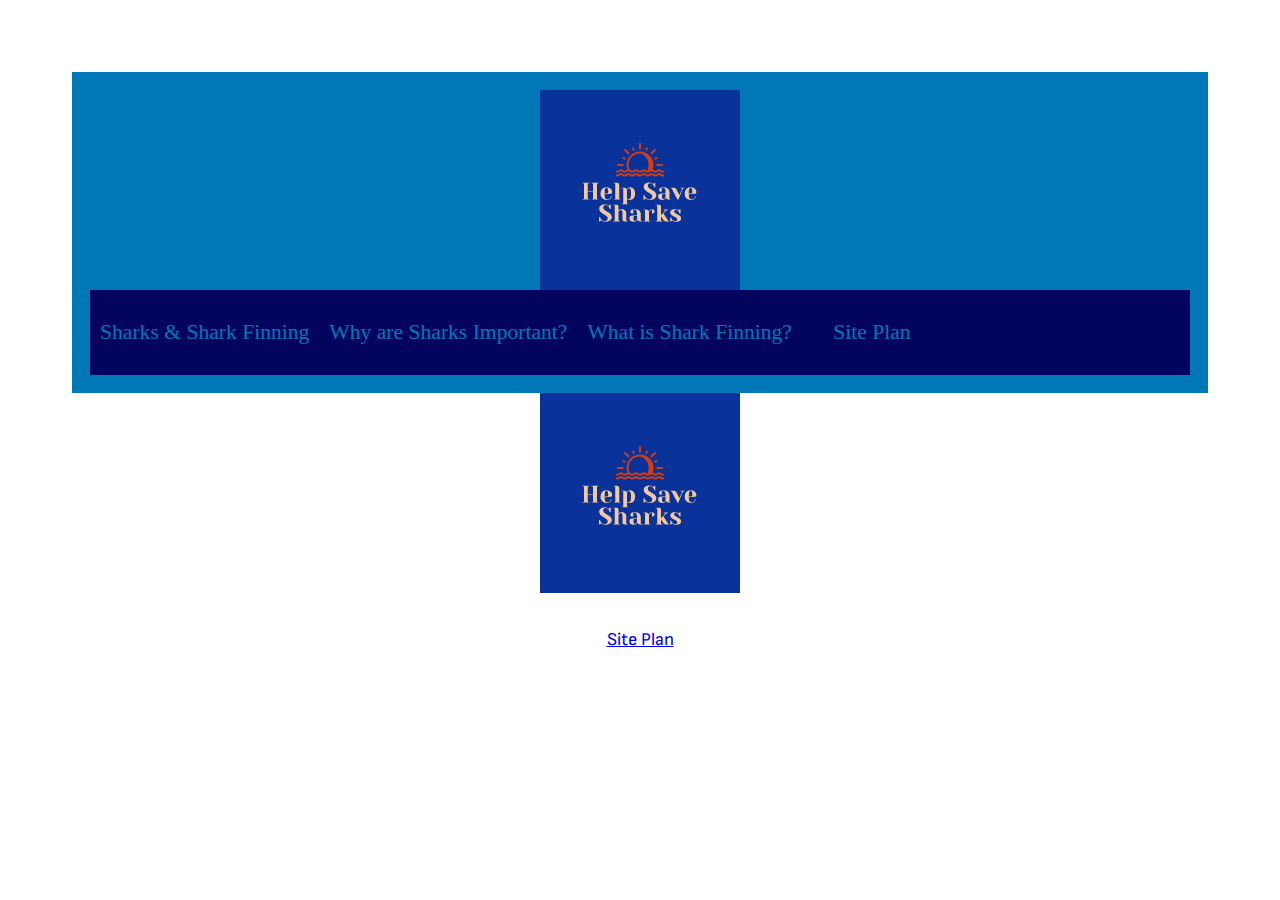
==== helpsavesharks/index.html @ 35d3f30d "html for home and child pages" ====
<!DOCTYPE html>
<html lang="en">
<head>
    <meta charset="UTF-8">
    <meta http-equiv="X-UA-Compatible" content="IE=edge">
    <meta name="viewport" content="width=device-width, initial-scale=1.0">
    <link rel="stylesheet" href="styles/site-plan.css">
    <title>Sharks & Shark Finning | Why are Sharks Important? | What is Shark Finning?</title>
</head>
<body>
    <header>
        <a id="logo_link" href="index.html">
            <img class="logo" src="images/hss logo.png" alt="Help Save Sharks Logo">
        </a>
        <nav>
            <a href="index.html">Sharks & Shark Finning</a>
            <a href="importance.html">Why are Sharks Important?</a>
            <a href="finning.html">What is Shark Finning?</a>
            <a href="site-plan.html">Site Plan</a>
        </nav>
    </header>
    <main class="">
        
    </main>
    <footer>
        <a id="logo_link" href="index.html">
            <img class="logo" src="images/hss logo.png" alt="Help Save Sharks Logo">
        </a>
        <p><a href="site-plan.html">Site Plan</a></p>
    </footer>
</body>
</html>
---- helpsavesharks/styles/site-plan.css ----
/* if you are using any Google fonts change the font names below to your fonts. 
Any spaces in your font name should be replaced with a +. 
Fonts are separated by a | */
@import url('https://fonts.googleapis.com/css2?family=Rubik+Glitch&family=Sofia+Sans:ital,wght@1,300&display=swap');

:root {
  /* change the values below to your colors from your palette */
  --primary-color: #0077B6   ;
  --secondary-color: #03045E ;
  --accent1-color: #00B4D8;
  --accent2-color: #CAF0F8;

  /* change the values below to your chosen font(s) */
  --heading-font: "Rubik Glitch";
  --paragraph-font: "Sofia Sans", Helvetica, sans-serif;

  /* these colors below should be chosen from among your palette colors above */
  --headline-color-on-white: #0077B6;  /* headlines on a white background */ 
  --headline-color-on-color: #CAF0F8; /* headlines on a colored background */ 
  --paragraph-color-on-white: #0077B6; /* paragraph text on a white background */ 
  --paragraph-color-on-color: #CAF0F8; /* paragraph text on a colored background */ 
  --paragraph-background-color: #0077B6  ;
  --nav-link-color: #0077B6;
  --nav-background-color: #03045E;
  --nav-hover-link-color: #CAF0F8;
  --nav-hover-background-color: #0077B6;
}


/*  Look around below...but DON'T CHANGE ANYTHING! */

body {
  max-width: 1200px;
  margin: 0 auto;
  padding: 4em;
  font-size: 18px;
  text-align: center;
}
img {
  display: block;
  margin: 0 auto;
}
h1, h2, h3, h4, h5, h6 {
  font-family: var(--heading-font);
  color: var(--headline-color-on-white);
}
h2 {
  text-align: center;
}
hr {
  height: 3px;
  margin: 35px 0;
  background: var(--accent1-color);
}
header {
  padding: 1em;
  text-align: center;
  color: var(--headline-color-on-color);
  background-color: var(--paragraph-background-color);
}
header > h1, header > h2 {
  color: var(--headline-color-on-color);
}

p {
  font-family: var(--paragraph-font);
  color: var(--paragraph-color-on-white);
  padding: 1em;
}
.colors {
  width: 100%;
  min-width: 350px;
  margin: 30px auto;
  text-align: center;
}
.colors th {
  background-color: #999;
}
.colors td{
  width: 25%;
  height: 3em;
}

.primary {
  background-color: var(--primary-color);
}
.secondary {
  background-color: var(--secondary-color);
}
.accent1 {
  background-color: var(--accent1-color);
}
.accent2{
  background-color: var(--accent2-color);
}

p.colored {
  background-color: var(--paragraph-background-color);
  color: var(--paragraph-color-on-color);
}

nav {
  background-color: var(--nav-background-color);
  line-height: 3em;
  text-align: center;
  font-size: 1.2em;
}
nav  {
  list-style-type: none;
  display: flex;

}
nav a {
  padding:1em;
  min-width: 120px;
  text-decoration: none;
  padding: 10px;

}
nav a:link, nav a:visited {
  color: var(--nav-link-color);
}
nav a:hover {
  color: var(--nav-hover-link-color);
  background-color: var(--nav-hover-background-color);
}

.sitemap {
  display: grid;
  justify-content: center;

  grid-template-columns: repeat(6, 15%);
  grid-template-rows: 3em 1.5em 1.5em 3em;
  grid-template-areas: ". . home home . ."
    ". . . top . ."
    ". left left right right ."
    "page2 page2 . . page3 page3";
}
.sitemap > div {

  text-align: center;

}
.sm-home {
  grid-area: home;
  background-color: #ccc;
  line-height: 3em;
}
.sm-page2 {
  grid-area: page2;
  background-color: #ccc;
  line-height: 3em;
}
.sm-page3 {
  grid-area: page3;
  background-color: #ccc;
  line-height: 3em;
}

.top {
  grid-area: top;
  border-left: 1px solid;
}

.left {
  grid-area: left;
  border-top: 1px solid;
  border-left: 1px solid;
}

.right {
  grid-area: right;
  border-top: 1px solid;
  border-right: 1px solid;
}
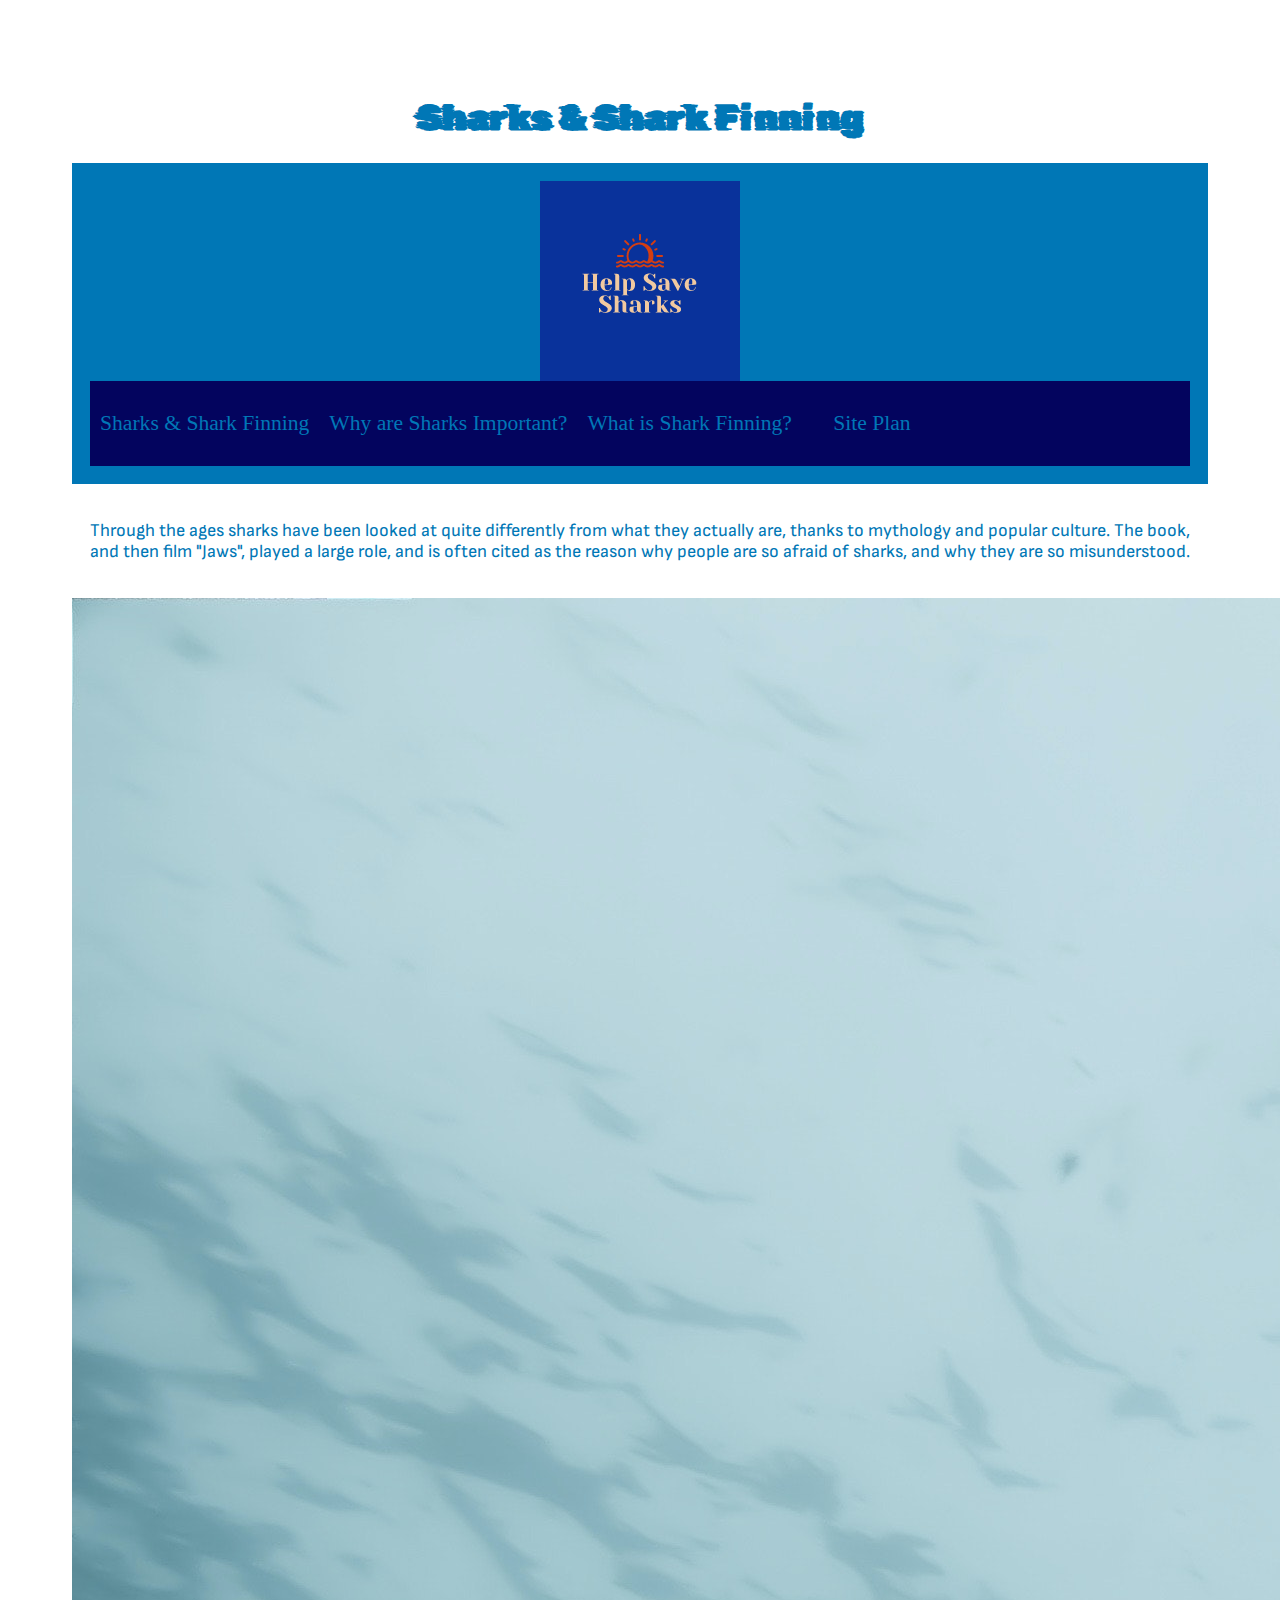
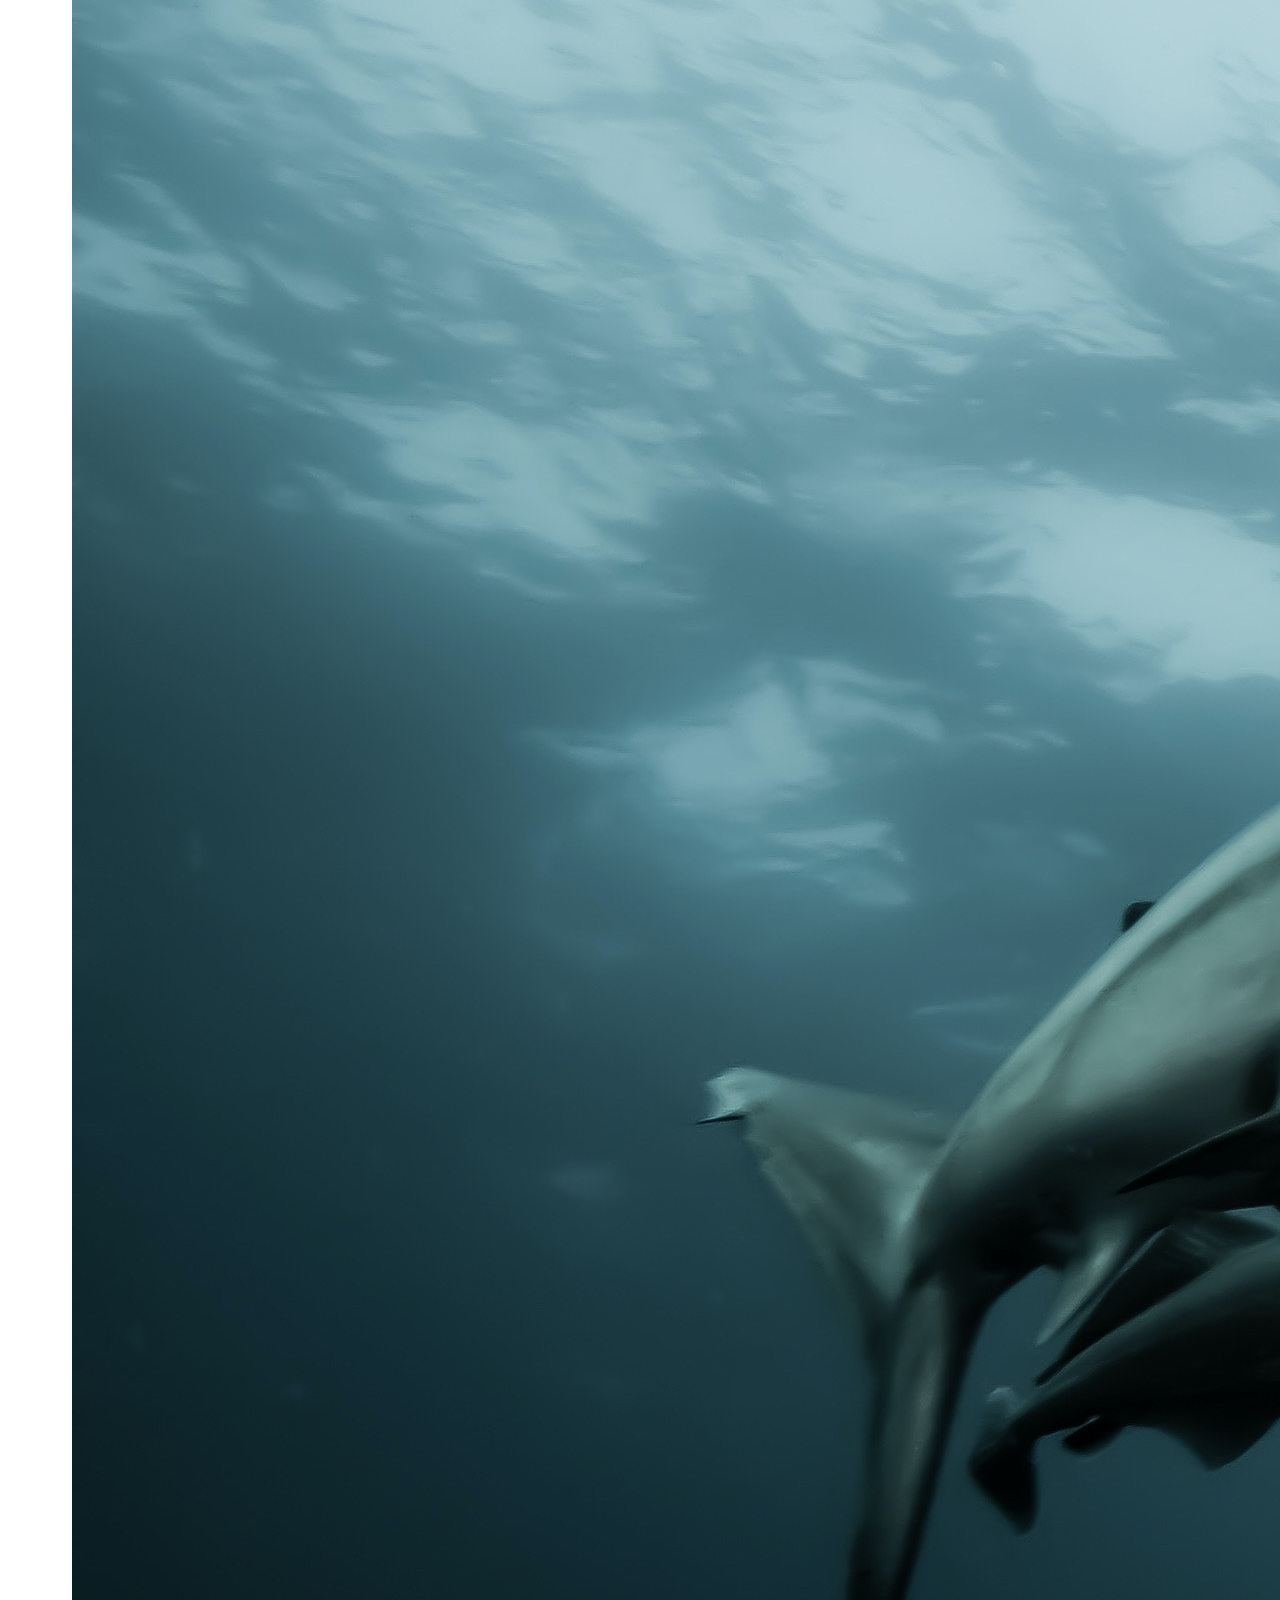
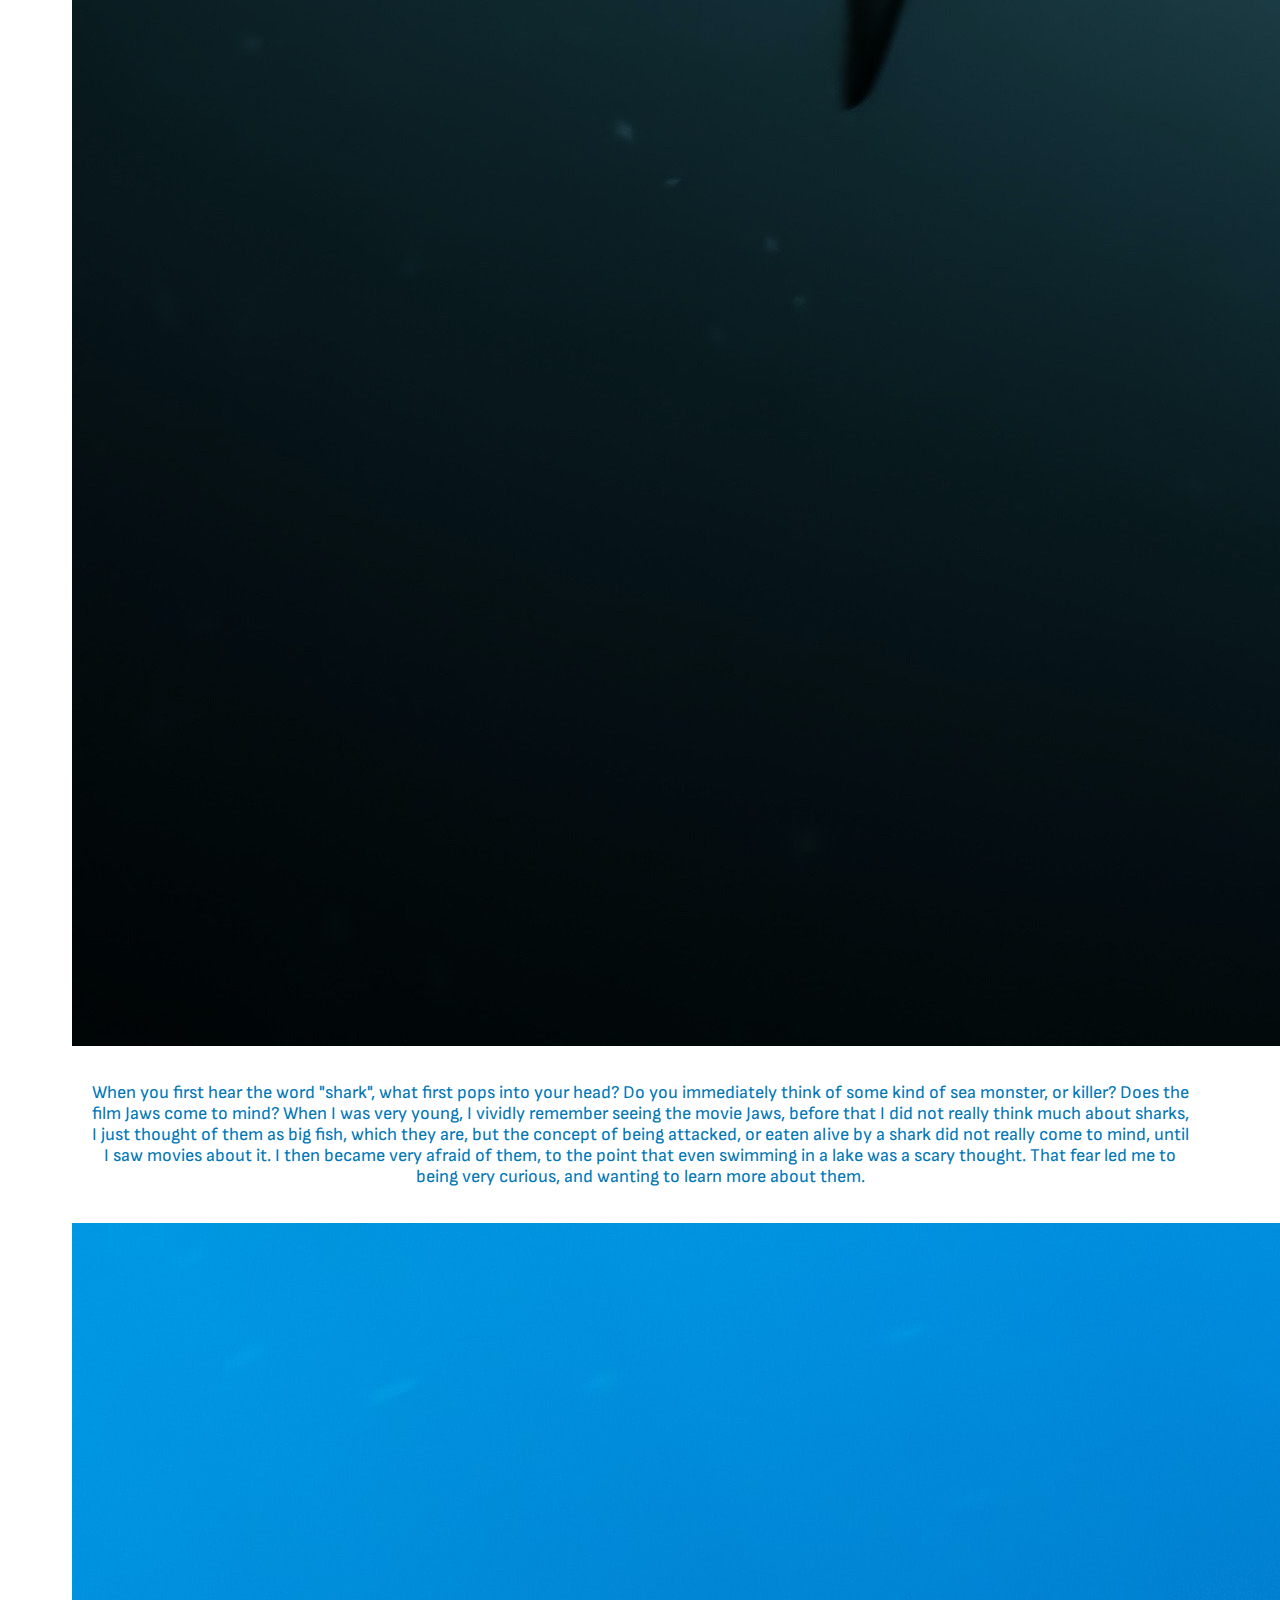
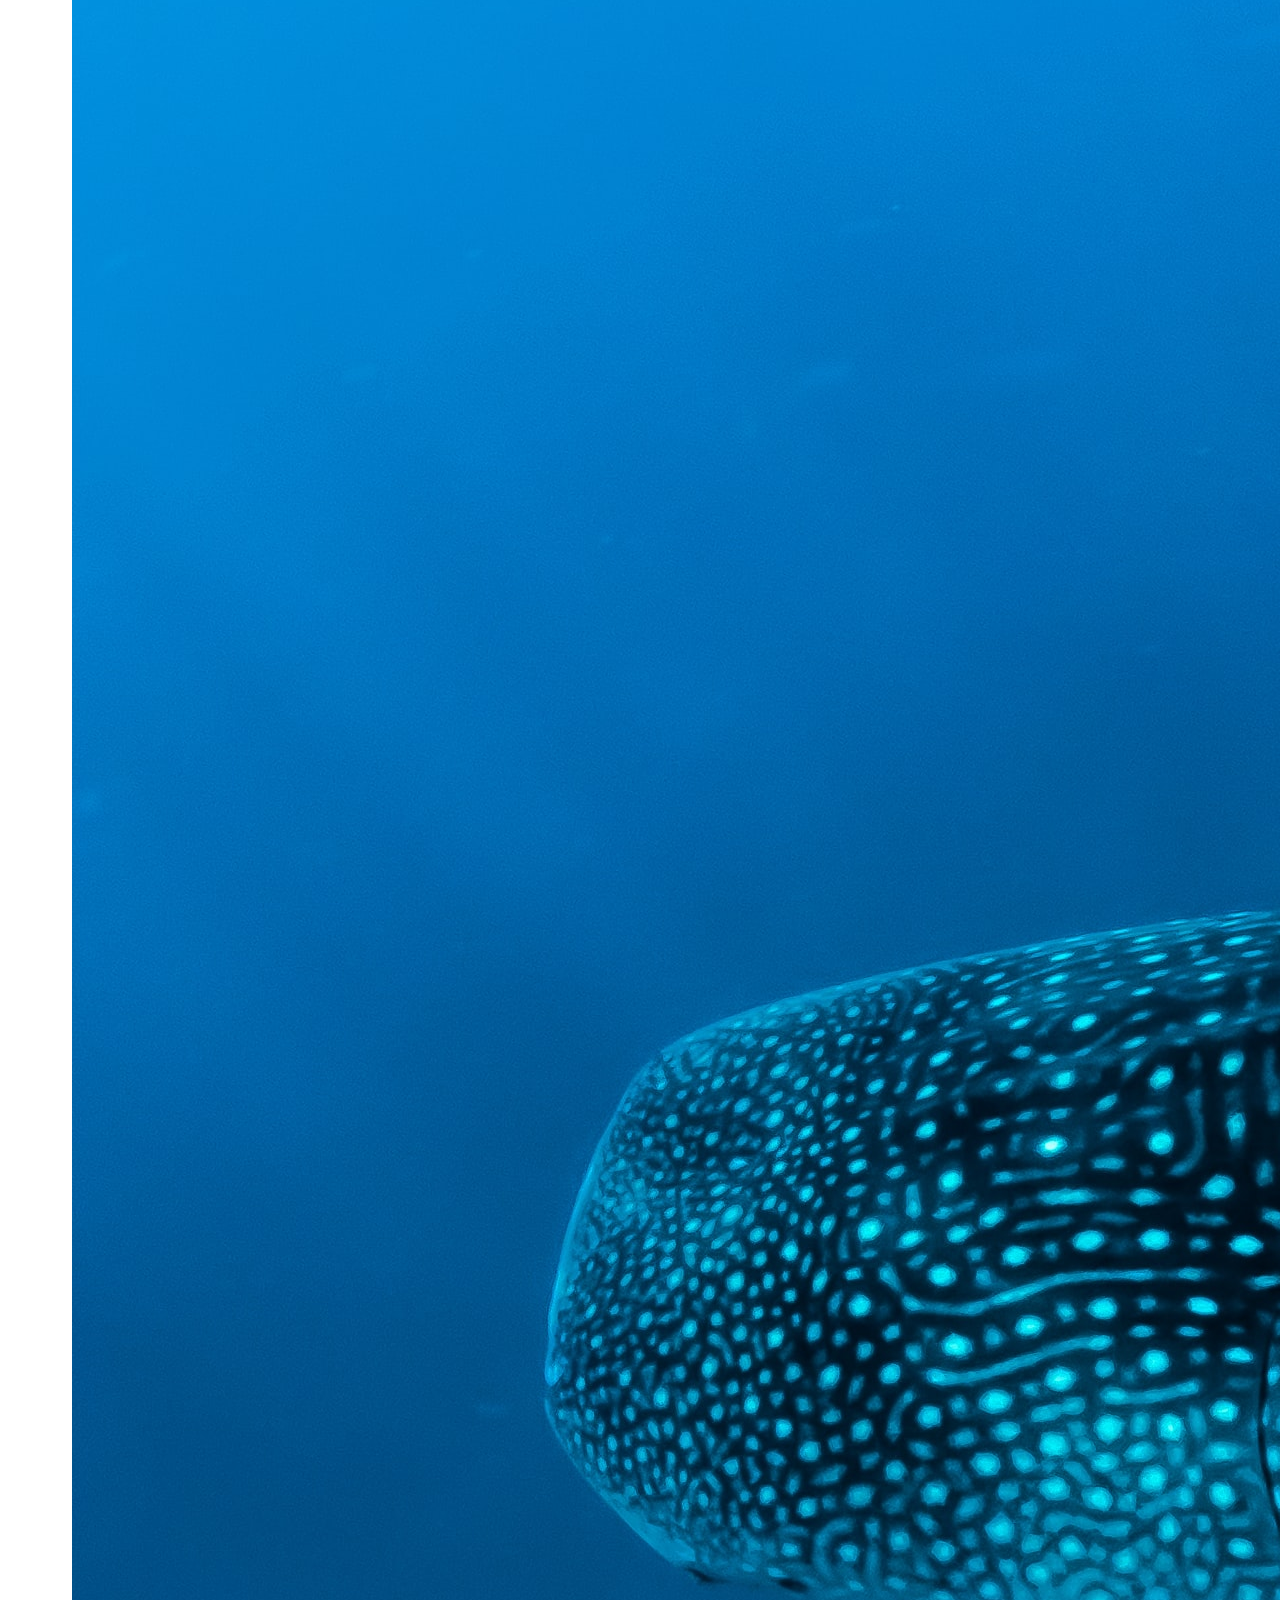
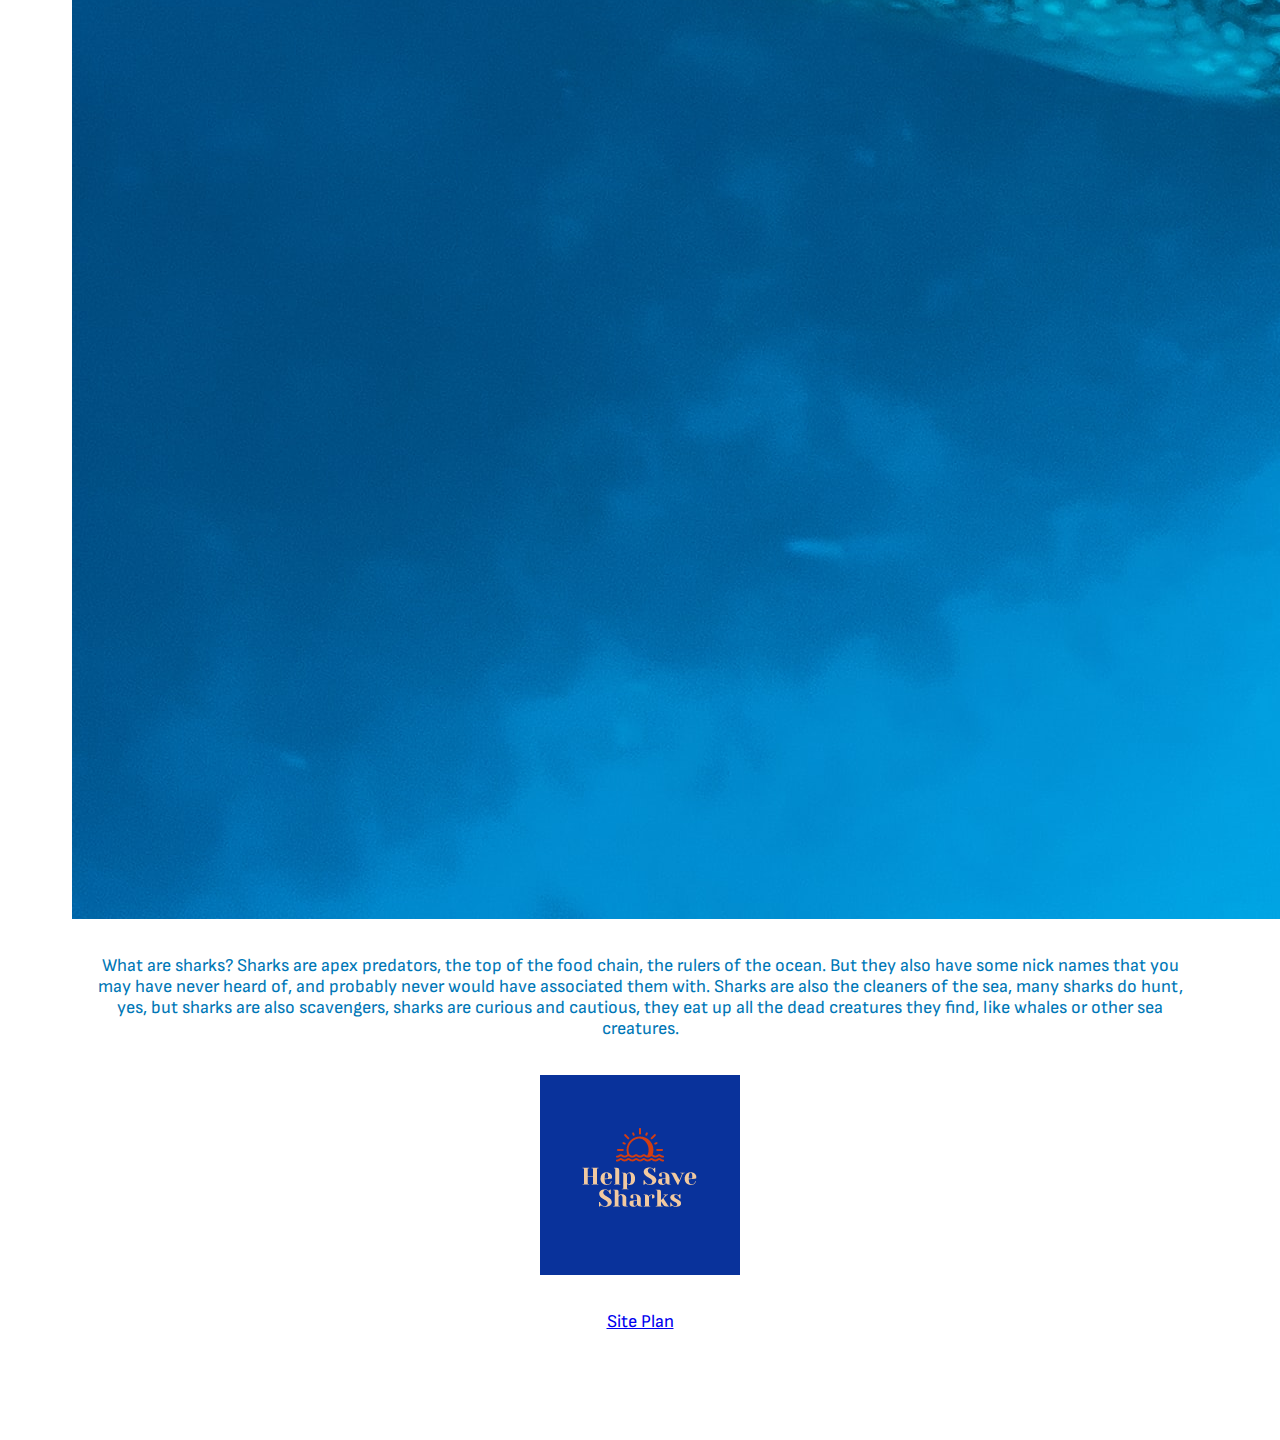
==== commit e3c57981: "updates to html" ====
--- a/helpsavesharks/index.html
+++ b/helpsavesharks/index.html
@@ -5,6 +5,7 @@
     <meta http-equiv="X-UA-Compatible" content="IE=edge">
     <meta name="viewport" content="width=device-width, initial-scale=1.0">
     <link rel="stylesheet" href="styles/site-plan.css">
+    <h1>Sharks & Shark Finning</h1>
     <title>Sharks & Shark Finning | Why are Sharks Important? | What is Shark Finning?</title>
 </head>
 <body>
@@ -19,8 +20,14 @@
             <a href="site-plan.html">Site Plan</a>
         </nav>
     </header>
-    <main class="">
-        
+    <main class="home-grid">
+        <section class="home-card1">
+            <p>Through the ages sharks have been looked at quite differently from what they actually are, thanks to mythology and popular culture. The book, and then film "Jaws", played a large role, and is often cited as the reason why people are so afraid of sharks, and why they are so misunderstood.</p>
+            <img class="home-image1" src="images/shark3.jpg" alt="sharks under the light">
+            <p>When you first hear the word "shark", what first pops into your head? Do you immediately think of some kind of sea monster, or killer? Does the film Jaws come to mind? When I was very young, I vividly remember seeing the movie Jaws, before that I did not really think much about sharks, I just thought of them as big fish, which they are, but the concept of being attacked, or eaten alive by a shark did not really come to mind, until I saw movies about it. I then became very afraid of them, to the point that even swimming in a lake was a scary thought. That fear led me to being very curious, and wanting to learn more about them.</p>
+            <img class="home-image2" src="images/shark6.jpg" alt="whale shark on the ocean floor">
+            <p>What are sharks? Sharks are apex predators, the top of the food chain, the rulers of the ocean. But they also have some nick names that you may have never heard of, and probably never would have associated them with. Sharks are also the cleaners of the sea, many sharks do hunt, yes, but sharks are also scavengers, sharks are curious and cautious, they eat up all the dead creatures they find, like whales or other sea creatures.</p>
+        </section>
     </main>
     <footer>
         <a id="logo_link" href="index.html">
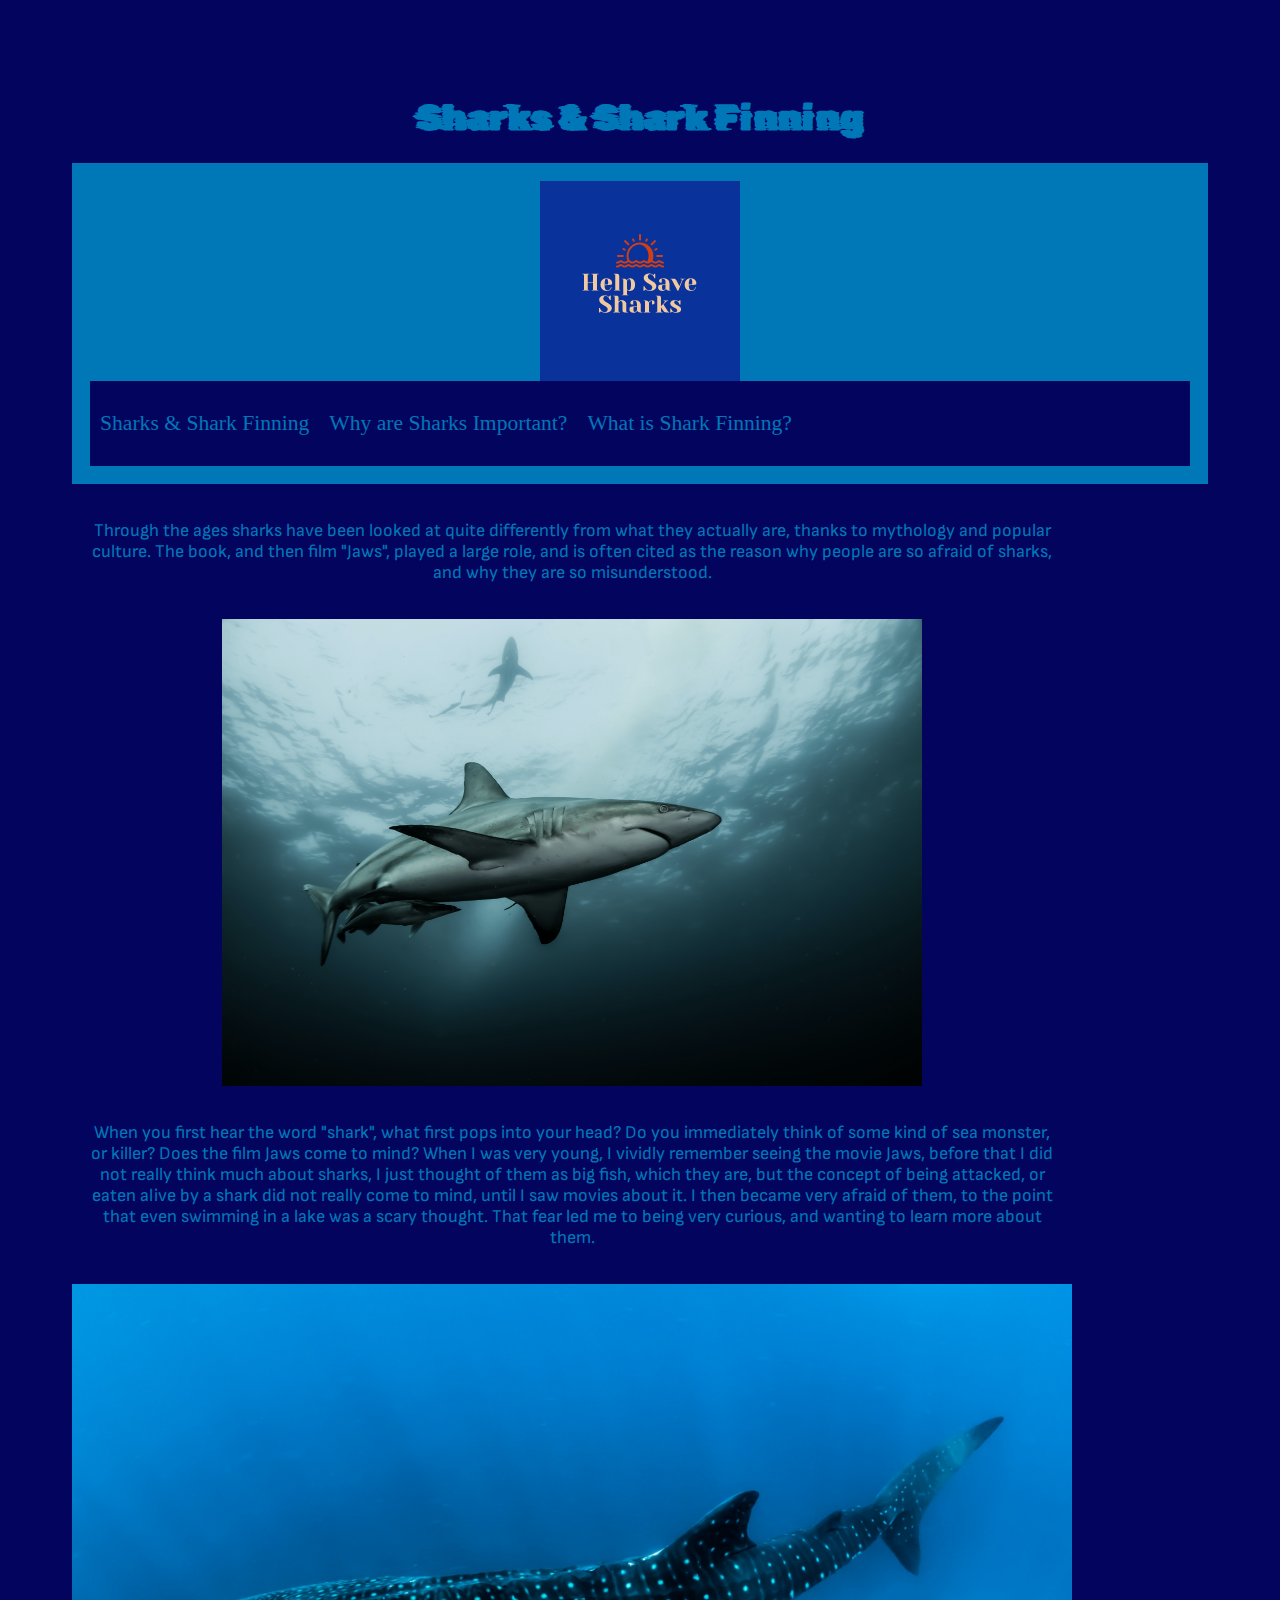
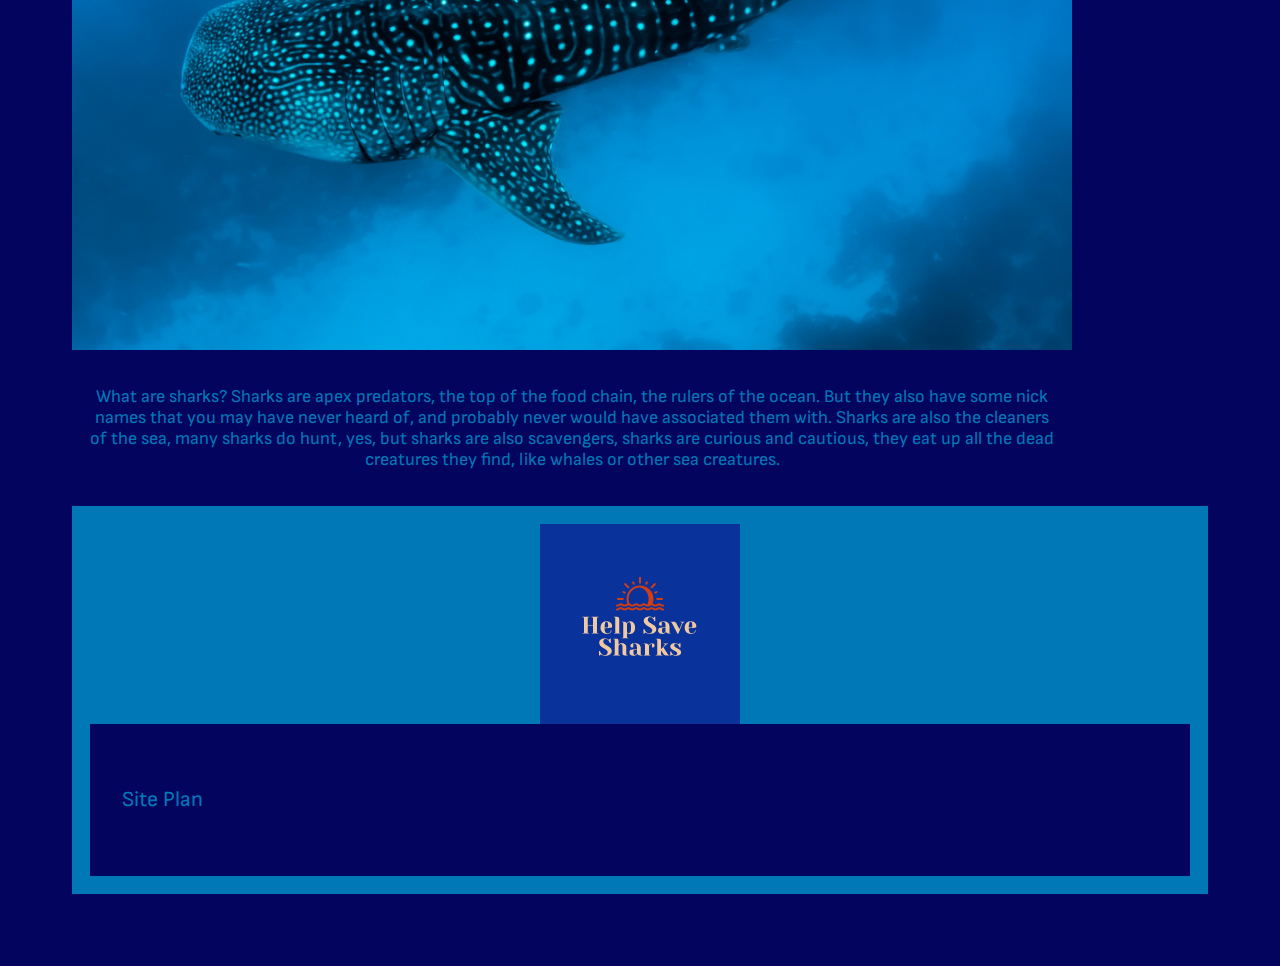
==== commit 420e63b5: "css updates" ====
--- a/helpsavesharks/index.html
+++ b/helpsavesharks/index.html
@@ -4,7 +4,7 @@
     <meta charset="UTF-8">
     <meta http-equiv="X-UA-Compatible" content="IE=edge">
     <meta name="viewport" content="width=device-width, initial-scale=1.0">
-    <link rel="stylesheet" href="styles/site-plan.css">
+    <link rel="stylesheet" href="styles/style.css">
     <h1>Sharks & Shark Finning</h1>
     <title>Sharks & Shark Finning | Why are Sharks Important? | What is Shark Finning?</title>
 </head>
@@ -17,7 +17,6 @@
             <a href="index.html">Sharks & Shark Finning</a>
             <a href="importance.html">Why are Sharks Important?</a>
             <a href="finning.html">What is Shark Finning?</a>
-            <a href="site-plan.html">Site Plan</a>
         </nav>
     </header>
     <main class="home-grid">
@@ -33,7 +32,9 @@
         <a id="logo_link" href="index.html">
             <img class="logo" src="images/hss logo.png" alt="Help Save Sharks Logo">
         </a>
-        <p><a href="site-plan.html">Site Plan</a></p>
+        <nav>
+            <p><a href="site-plan.html">Site Plan</a></p>
+        </nav>
     </footer>
 </body>
 </html>--- a/helpsavesharks/styles/style.css
+++ b/helpsavesharks/styles/style.css
@@ -0,0 +1,192 @@
+@import url('https://fonts.googleapis.com/css2?family=Rubik+Glitch&family=Sofia+Sans:ital,wght@1,300&display=swap');
+
+:root {
+  --primary-color: #0077B6   ;
+  --secondary-color: #03045E ;
+  --accent1-color: #00B4D8;
+  --accent2-color: #03045E;
+
+  --heading-font: "Rubik Glitch";
+  --paragraph-font: "Sofia Sans", Helvetica, sans-serif;
+
+  --headline-color-on-white: #0077B6;  /* headlines on a white background */ 
+  --headline-color-on-color: #03045E; /* headlines on a colored background */ 
+  --paragraph-color-on-white: #0077B6; /* paragraph text on a white background */ 
+  --paragraph-color-on-color: #03045E; /* paragraph text on a colored background */ 
+  --paragraph-background-color: #0077B6  ;
+  --nav-link-color: #0077B6;
+  --nav-background-color: #03045E;
+  --nav-hover-link-color: #CAF0F8;
+  --nav-hover-background-color: #0077B6;
+}
+
+body {
+    background-color: #03045E;
+  max-width: 1200px;
+  margin: 0 auto;
+  padding: 4em;
+  font-size: 18px;
+  text-align: center;
+}
+img {
+  display: block;
+  margin: 0 auto;
+}
+h1, h2, h3, h4, h5, h6 {
+  font-family: var(--heading-font);
+  color: var(--headline-color-on-white);
+}
+h2 {
+  text-align: center;
+}
+hr {
+  height: 3px;
+  margin: 35px 0;
+  background: var(--accent1-color);
+}
+header {
+  padding: 1em;
+  text-align: center;
+  color: var(--headline-color-on-color);
+  background-color: var(--paragraph-background-color);
+}
+header > h1, header > h2 {
+  color: var(--headline-color-on-color);
+}
+
+p {
+  font-family: var(--paragraph-font);
+  color: var(--paragraph-color-on-white);
+  padding: 1em;
+}
+.colors {
+  width: 100%;
+  min-width: 350px;
+  margin: 30px auto;
+  text-align: center;
+}
+.colors th {
+  background-color: #03045E;
+}
+.colors td{
+  width: 25%;
+  height: 3em;
+}
+
+.primary {
+  background-color: var(--primary-color);
+}
+.secondary {
+  background-color: var(--secondary-color);
+}
+.accent1 {
+  background-color: var(--accent1-color);
+}
+.accent2{
+  background-color: var(--accent2-color);
+}
+
+p.colored {
+  background-color: var(--paragraph-background-color);
+  color: var(--paragraph-color-on-color);
+}
+
+nav {
+  background-color: var(--nav-background-color);
+  line-height: 3em;
+  text-align: center;
+  font-size: 1.2em;
+}
+nav  {
+  list-style-type: none;
+  display: flex;
+
+}
+nav a {
+  padding:1em;
+  min-width: 120px;
+  text-decoration: none;
+  padding: 10px;
+
+}
+nav a:link, nav a:visited {
+  color: var(--nav-link-color);
+}
+nav a:hover {
+  color: var(--nav-hover-link-color);
+  background-color: var(--nav-hover-background-color);
+}
+
+.sitemap {
+  display: grid;
+  justify-content: center;
+
+  grid-template-columns: repeat(6, 15%);
+  grid-template-rows: 3em 1.5em 1.5em 3em;
+  grid-template-areas: ". . home home . ."
+    ". . . top . ."
+    ". left left right right ."
+    "page2 page2 . . page3 page3";
+}
+.sitemap > div {
+
+  text-align: center;
+
+}
+.sm-home {
+  grid-area: home;
+  background-color: #03045E;
+  line-height: 3em;
+}
+.sm-page2 {
+  grid-area: page2;
+  background-color: #03045E;
+  line-height: 3em;
+}
+.sm-page3 {
+  grid-area: page3;
+  background-color: #03045E;
+  line-height: 3em;
+}
+
+.top {
+  grid-area: top;
+  border-left: 1px solid;
+}
+
+.left {
+  grid-area: left;
+  border-top: 1px solid;
+  border-left: 1px solid;
+}
+
+.right {
+  grid-area: right;
+  border-top: 1px solid;
+  border-right: 1px solid;
+}
+
+.home-grid {
+    display: grid;
+    grid-template-columns: repeat(10, 1fr);
+    width: 1200px;
+    background-color: #03045E;
+}
+
+.home-image1 {
+    width: 700px;
+}
+
+.home-image2 {
+    width: 1000px;
+}
+
+footer {
+    padding: 1em;
+    text-align: center;
+    color: var(--headline-color-on-color);
+    background-color: var(--paragraph-background-color);
+  }
+  footer > h1, footer > h2 {
+    color: var(--headline-color-on-color);
+  }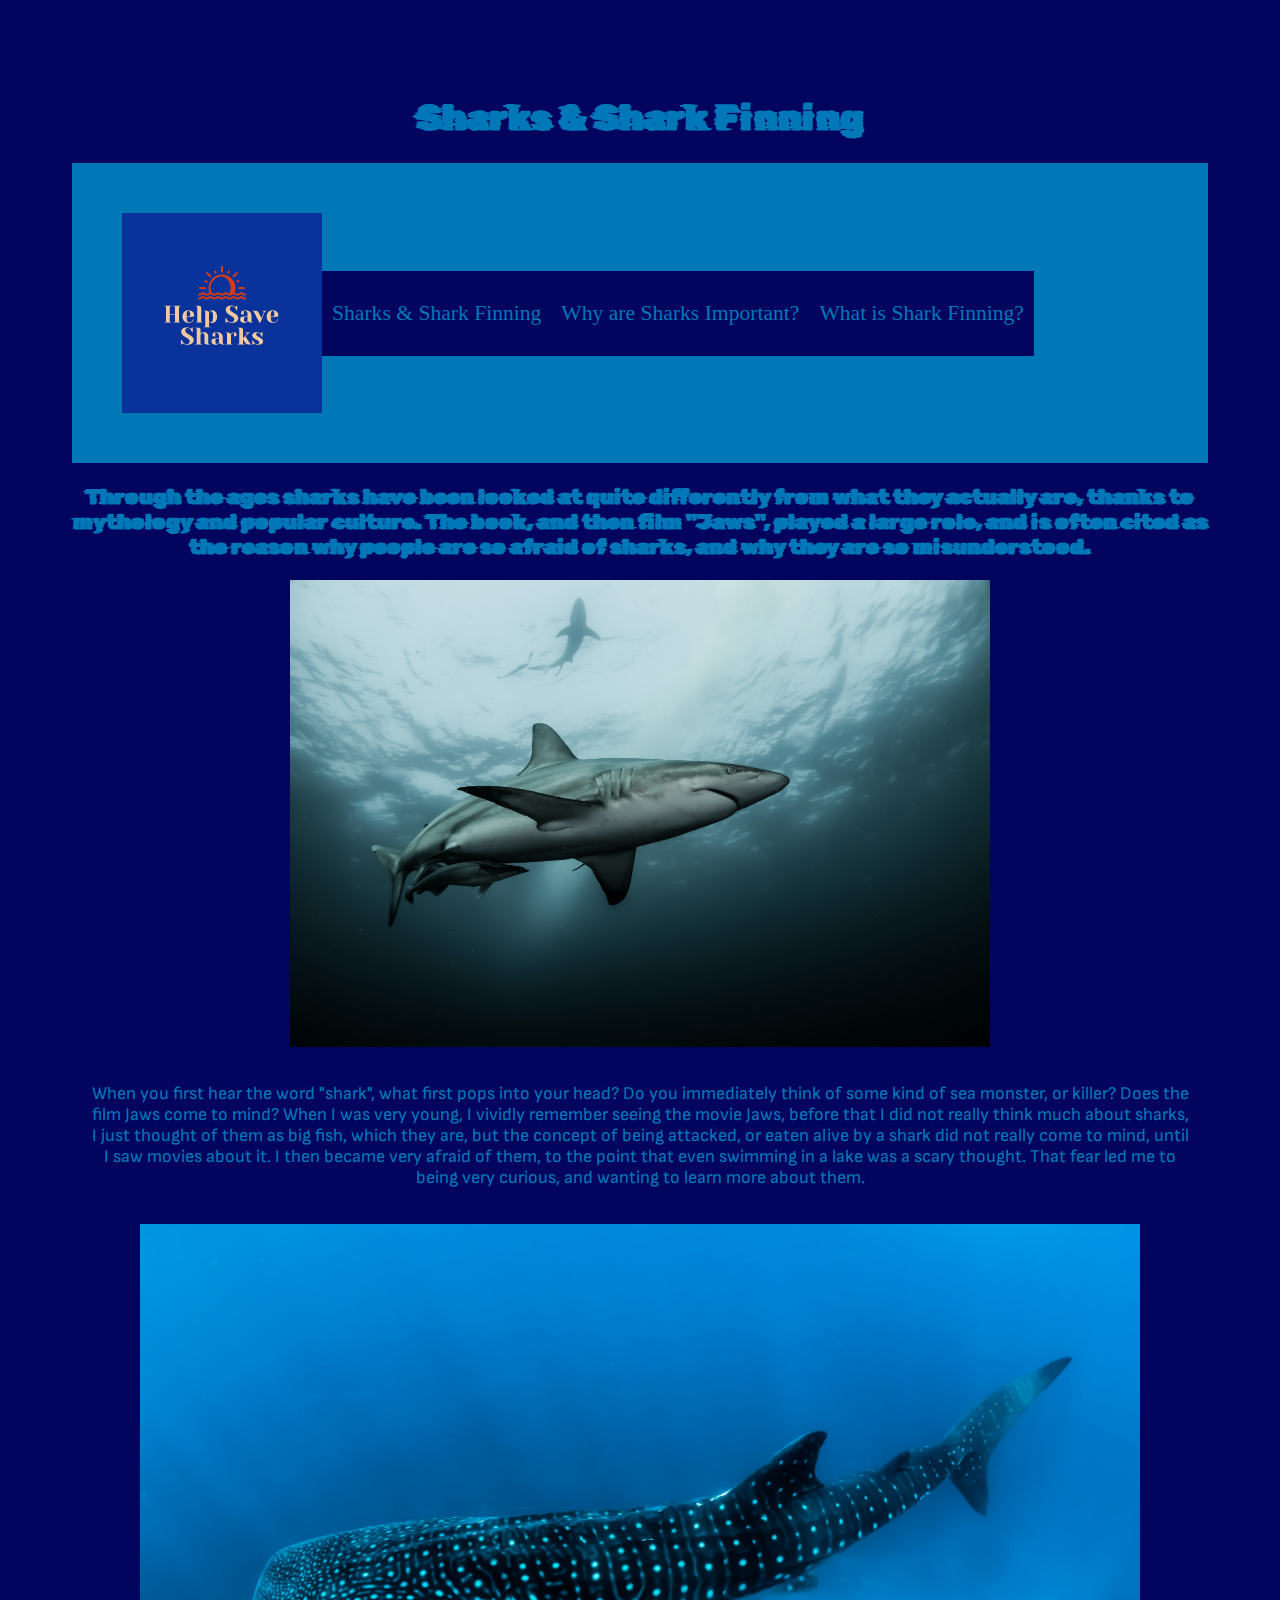
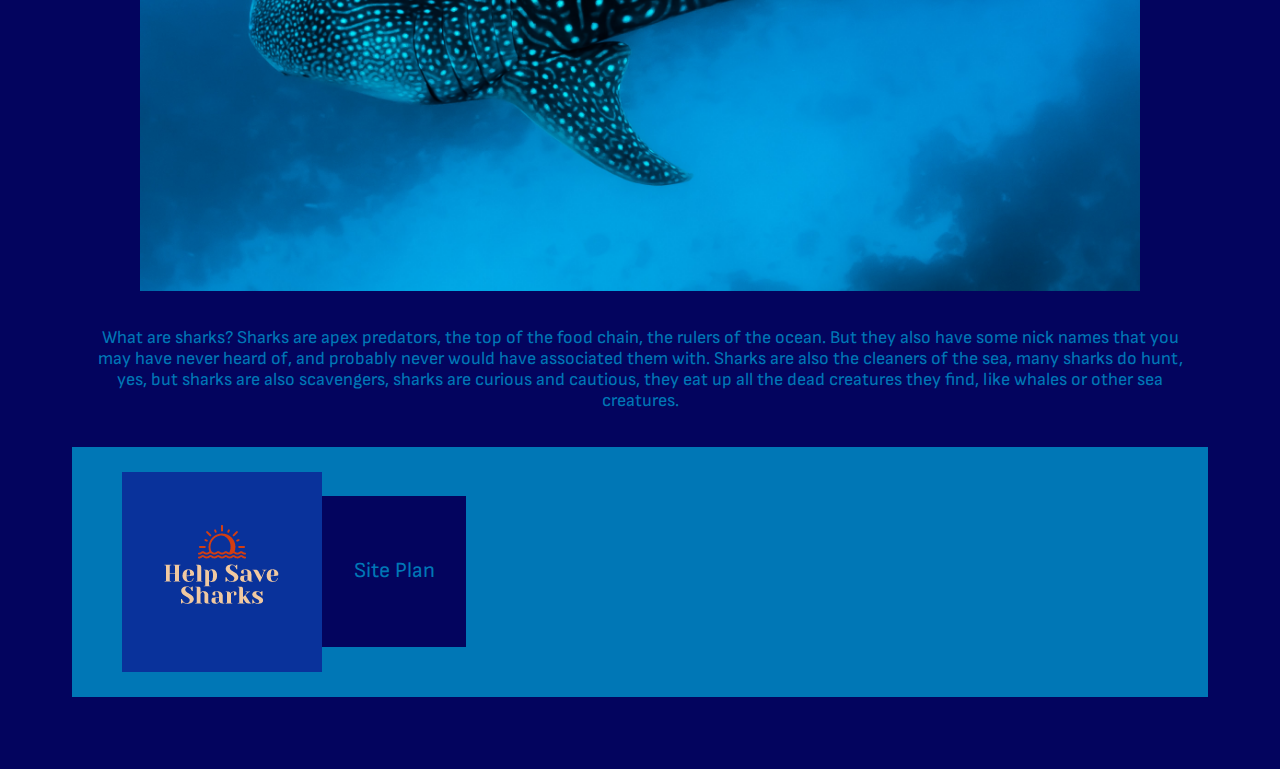
==== commit adc33e5d: "html and css updates" ====
--- a/helpsavesharks/index.html
+++ b/helpsavesharks/index.html
@@ -21,7 +21,7 @@
     </header>
     <main class="home-grid">
         <section class="home-card1">
-            <p>Through the ages sharks have been looked at quite differently from what they actually are, thanks to mythology and popular culture. The book, and then film "Jaws", played a large role, and is often cited as the reason why people are so afraid of sharks, and why they are so misunderstood.</p>
+            <h3>Through the ages sharks have been looked at quite differently from what they actually are, thanks to mythology and popular culture. The book, and then film "Jaws", played a large role, and is often cited as the reason why people are so afraid of sharks, and why they are so misunderstood.</h3>
             <img class="home-image1" src="images/shark3.jpg" alt="sharks under the light">
             <p>When you first hear the word "shark", what first pops into your head? Do you immediately think of some kind of sea monster, or killer? Does the film Jaws come to mind? When I was very young, I vividly remember seeing the movie Jaws, before that I did not really think much about sharks, I just thought of them as big fish, which they are, but the concept of being attacked, or eaten alive by a shark did not really come to mind, until I saw movies about it. I then became very afraid of them, to the point that even swimming in a lake was a scary thought. That fear led me to being very curious, and wanting to learn more about them.</p>
             <img class="home-image2" src="images/shark6.jpg" alt="whale shark on the ocean floor">
--- a/helpsavesharks/styles/style.css
+++ b/helpsavesharks/styles/style.css
@@ -45,7 +45,11 @@
   background: var(--accent1-color);
 }
 header {
-  padding: 1em;
+  display: flex;
+  align-items: center;
+  padding: 50px;
+  width: auto;
+  margin: 0;
   text-align: center;
   color: var(--headline-color-on-color);
   background-color: var(--paragraph-background-color);
@@ -167,9 +171,11 @@
 }
 
 .home-grid {
-    display: grid;
+    display: block;
+    margin-left: auto;
+    margin-right: auto;
     grid-template-columns: repeat(10, 1fr);
-    width: 1200px;
+    width: 100%;
     background-color: #03045E;
 }
 
@@ -181,11 +187,48 @@
     width: 1000px;
 }
 
+.importance-grid {
+  display: block;
+  margin-left: auto;
+  margin-right: auto;
+  grid-template-columns: repeat(10, 1fr);
+  width: 100%;
+  background-color: #03045E;
+}
+
+.importance-image1 {
+  width: 700px;
+}
+
+.importance-image2 {
+  width: 1000px;
+}
+
+.finning-grid {
+  display: block;
+  margin-left: auto;
+  margin-right: auto;
+  grid-template-columns: repeat(10, 1fr);
+  width: 100%;
+  background-color: #03045E;
+}
+
+.finning-image1 {
+  width: 700px;
+}
+
+.finning-image2 {
+  width: 1000px;
+}
+
 footer {
-    padding: 1em;
+    background-color: #0077B6;
+    padding: 25px 50px;
     text-align: center;
     color: var(--headline-color-on-color);
     background-color: var(--paragraph-background-color);
+    align-items: center;
+    display: flex;
   }
   footer > h1, footer > h2 {
     color: var(--headline-color-on-color);
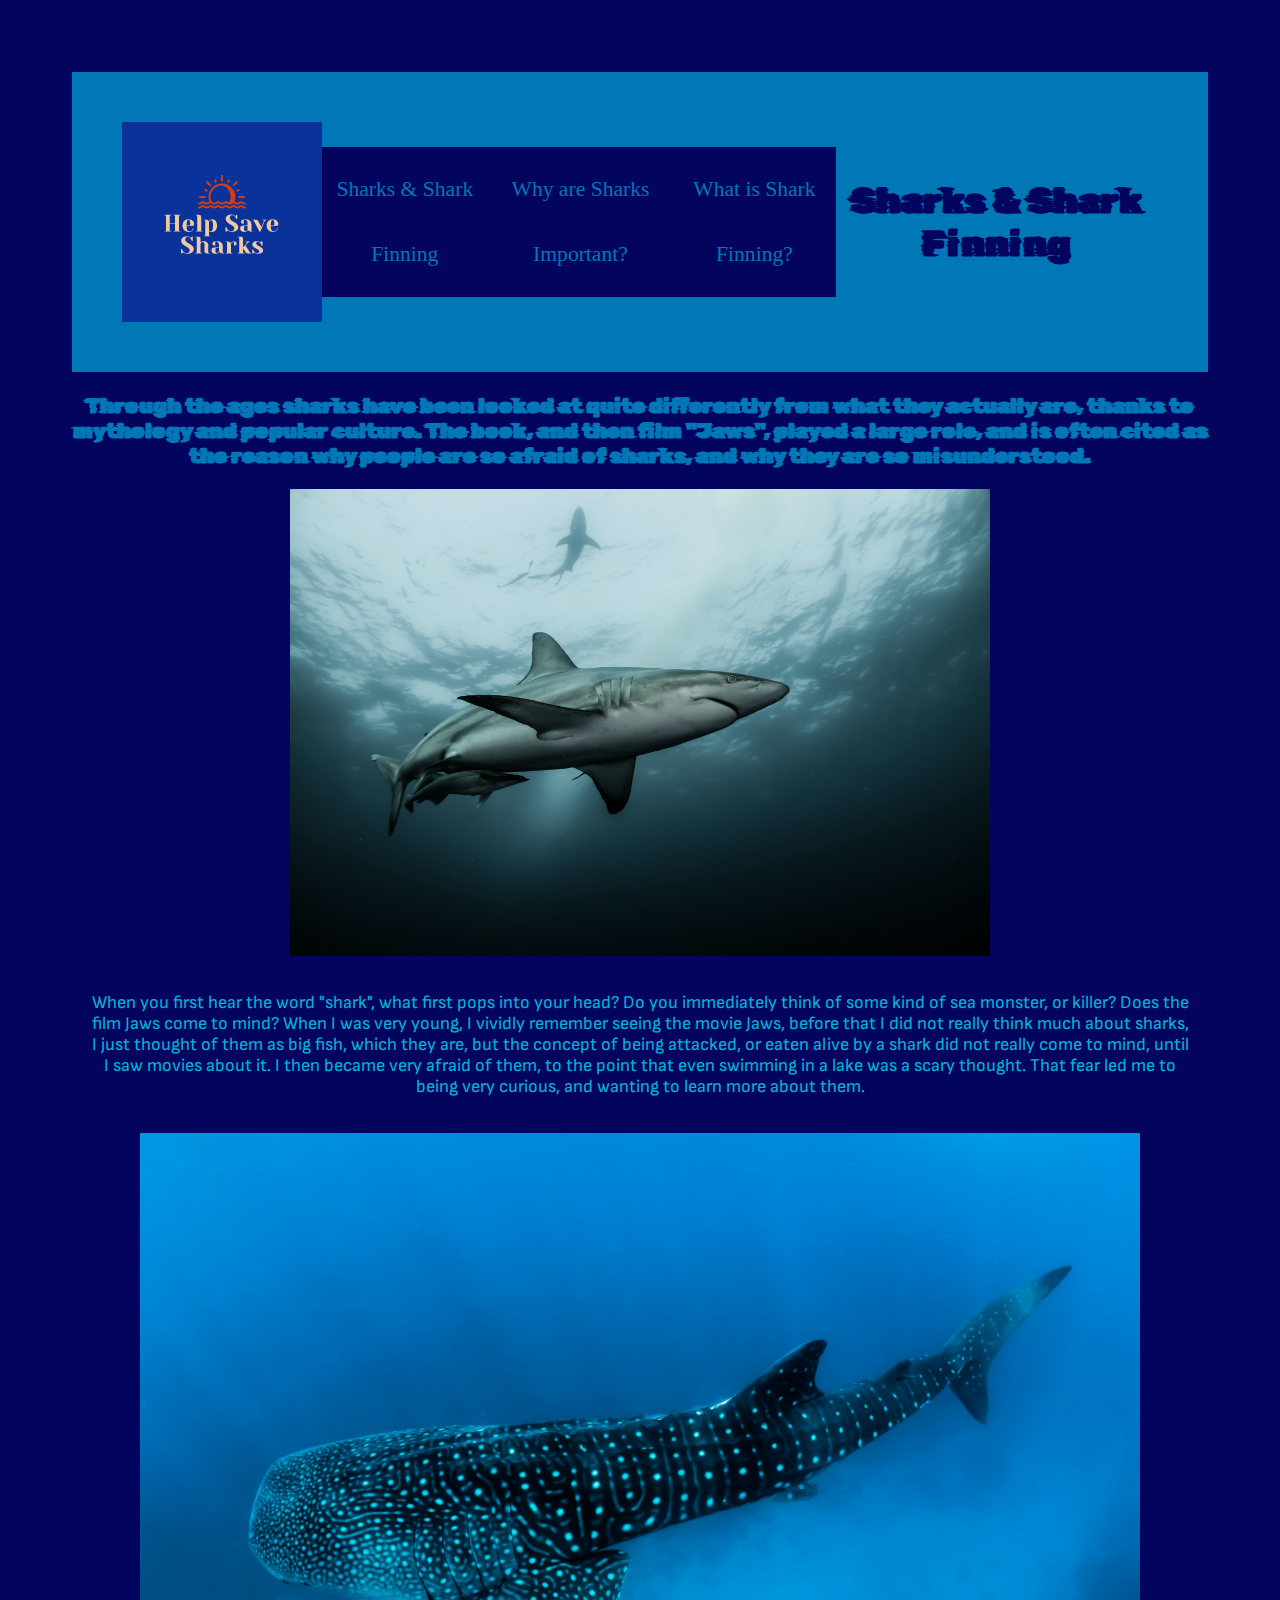
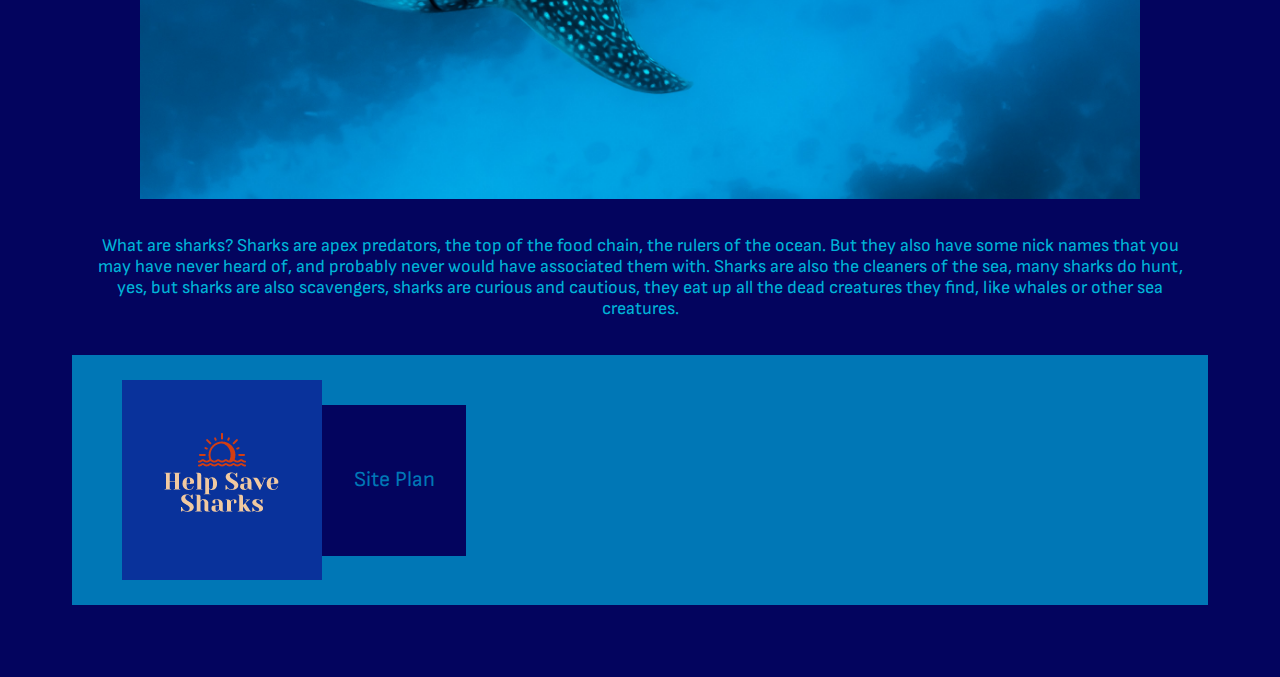
==== commit 858d4e57: "fixed all html errors" ====
--- a/helpsavesharks/index.html
+++ b/helpsavesharks/index.html
@@ -5,19 +5,19 @@
     <meta http-equiv="X-UA-Compatible" content="IE=edge">
     <meta name="viewport" content="width=device-width, initial-scale=1.0">
     <link rel="stylesheet" href="styles/style.css">
-    <h1>Sharks & Shark Finning</h1>
     <title>Sharks & Shark Finning | Why are Sharks Important? | What is Shark Finning?</title>
 </head>
 <body>
     <header>
         <a id="logo_link" href="index.html">
-            <img class="logo" src="images/hss logo.png" alt="Help Save Sharks Logo">
+            <img class="logo" src="images/hssLogo.png" alt="Help Save Sharks Logo">
         </a>
         <nav>
             <a href="index.html">Sharks & Shark Finning</a>
             <a href="importance.html">Why are Sharks Important?</a>
             <a href="finning.html">What is Shark Finning?</a>
         </nav>
+        <h1>Sharks & Shark Finning</h1>
     </header>
     <main class="home-grid">
         <section class="home-card1">
@@ -29,8 +29,8 @@
         </section>
     </main>
     <footer>
-        <a id="logo_link" href="index.html">
-            <img class="logo" src="images/hss logo.png" alt="Help Save Sharks Logo">
+        <a>
+            <img class="logo" src="images/hssLogo.png" alt="Help Save Sharks Logo">
         </a>
         <nav>
             <p><a href="site-plan.html">Site Plan</a></p>
--- a/helpsavesharks/styles/style.css
+++ b/helpsavesharks/styles/style.css
@@ -11,8 +11,8 @@
 
   --headline-color-on-white: #0077B6;  /* headlines on a white background */ 
   --headline-color-on-color: #03045E; /* headlines on a colored background */ 
-  --paragraph-color-on-white: #0077B6; /* paragraph text on a white background */ 
-  --paragraph-color-on-color: #03045E; /* paragraph text on a colored background */ 
+  --paragraph-color-on-white: #00B4D8; /* paragraph text on a white background */ 
+  --paragraph-color-on-color: #00B4D8; /* paragraph text on a colored background */ 
   --paragraph-background-color: #0077B6  ;
   --nav-link-color: #0077B6;
   --nav-background-color: #03045E;
